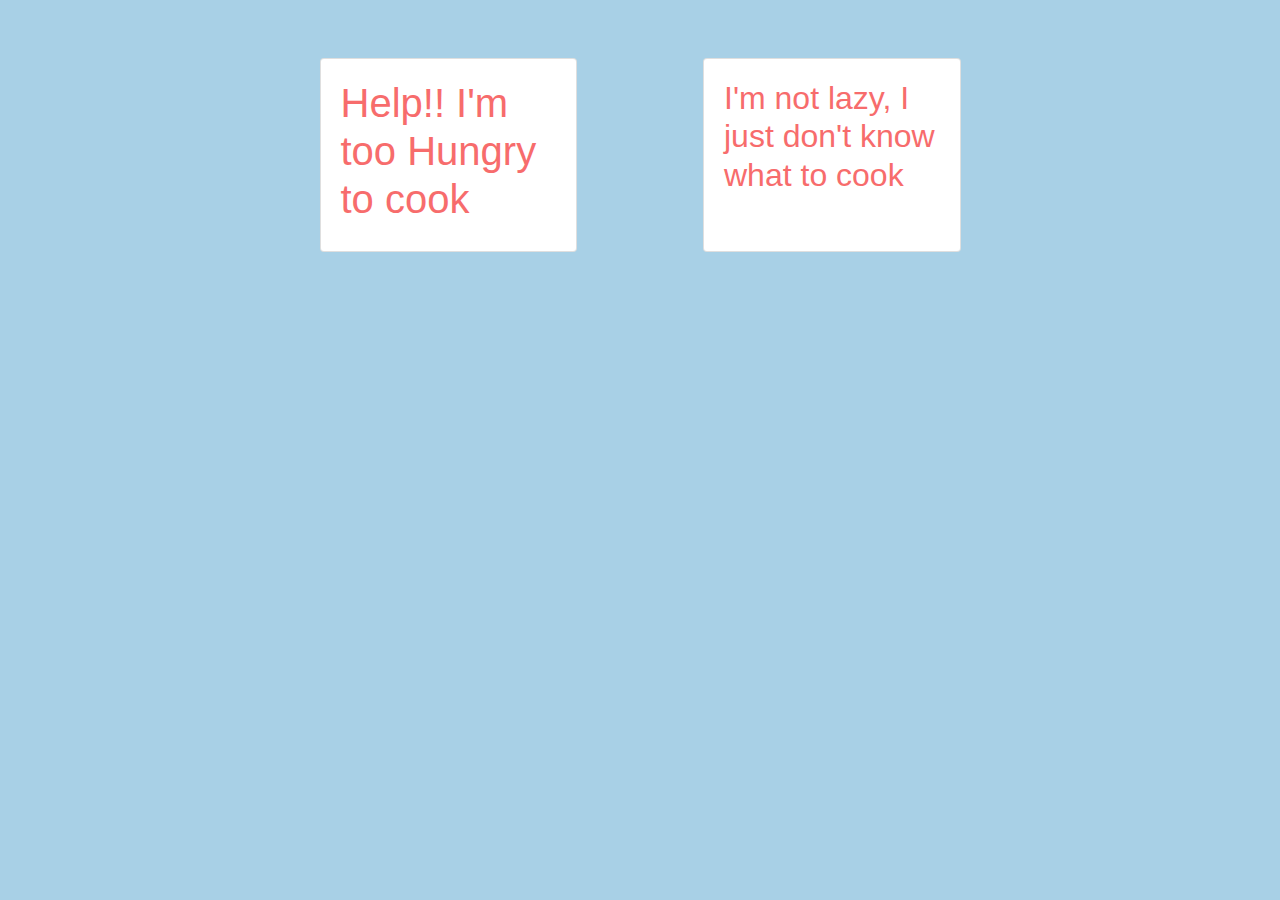
==== landing.html @ 15a4424a "added landing page" ====
<!DOCTYPE html>
<html lang="en">
<head>
  <meta charset="UTF-8">
  <meta name="viewport" content="width=device-width, initial-scale=1.0">
  <meta http-equiv="X-UA-Compatible" content="ie=edge">
  <title>Document</title>

  <!--RESET-->
  <link rel="stylesheet" href="reset.css">
  
  <!--BOOSTRAP-->
  <link rel="stylesheet" href="https://stackpath.bootstrapcdn.com/bootstrap/4.3.1/css/bootstrap.min.css"
    integrity="sha384-ggOyR0iXCbMQv3Xipma34MD+dH/1fQ784/j6cY/iJTQUOhcWr7x9JvoRxT2MZw1T" crossorigin="anonymous">
  
  <!--CUSTOM CSS-->
  <link rel="stylesheet" href="style.css">
</head>

<body class="landing">
  <div class="container">
    
    <!-- Row containing links to APIs -->
    <div class="row d-flex justify-content-center my-5">
      <!-- Link to yelp API page -->
      <div class="col-lg-3 col-md-6 mb-4 mx-5">
        <div class="card h-100">
          <div class="card-body">
            <h1><a href="yelp.html">Help!! I'm too Hungry to cook</a></h1>
          </div>
        </div>
      </div>
  
      <!-- Link to Edamam API page -->
      <div class="col-lg-3 col-md-6 mb-4 mx-5">
        <div class="card h-100">
          <div class="card-body">
            <h2><a href="index.html">I'm not lazy, I just don't know what to cook</a></h2>
          </div>
        </div>
      </div>
    <!-- end of Row containing links to APIs-->
    </div>

  <!-- end of container -->
  </div> 
  
</body>
</html>
---- style.css ----
/* LINK ELEMENTS */
a:link {
  color: #f76c6c;
}

a:visited {
  color: #374785;
}

a:hover {
  color: #f8e9a1;
  background-color: #f76c6c;
  font-weight: bolder;
}

a:active {
  color: #374785;
  background-color: #a8d0e6;
}

/* BODY ELEMENTS */
/* body {
} */

.container {
    margin: auto;
    padding: 10px;
}

/* FOOTER ELEMENTS */
.footer {
    padding: 10px;
    width: 100%;
    bottom: 0;
    background-color: #f5f5f5;
    color: 	#24305e;
}
/* LANDING PAGE BODY */
.landing {
    background-color: #a8d0e6;
}
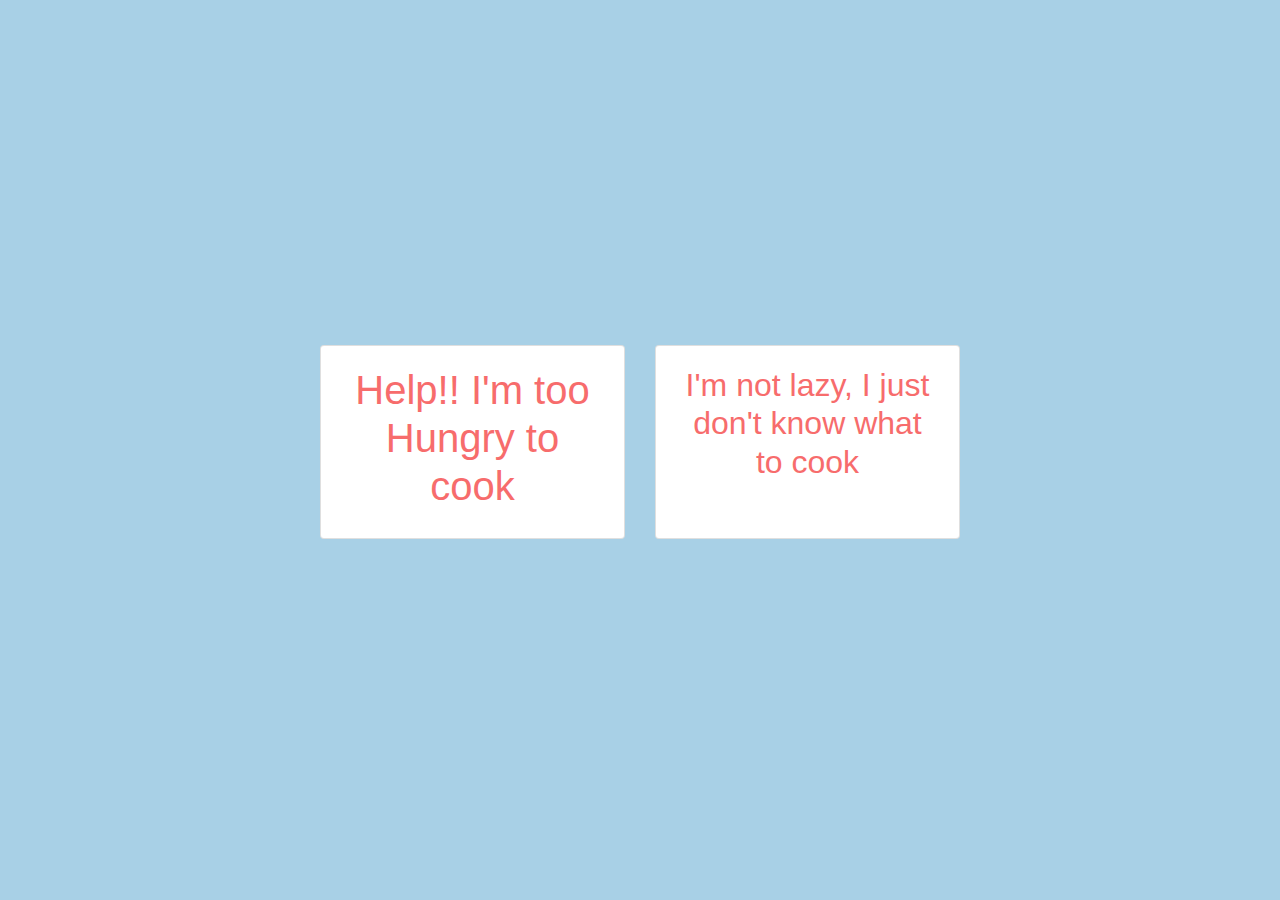
==== commit 85847aa3: "added landing page" ====
--- a/landing.html
+++ b/landing.html
@@ -20,27 +20,32 @@
 <body class="landing">
   <div class="container">
     
-    <!-- Row containing links to APIs -->
-    <div class="row d-flex justify-content-center my-5">
-      <!-- Link to yelp API page -->
-      <div class="col-lg-3 col-md-6 mb-4 mx-5">
-        <div class="card h-100">
-          <div class="card-body">
-            <h1><a href="yelp.html">Help!! I'm too Hungry to cook</a></h1>
+
+
+      <div class="middle">
+        <div class="row">
+        <!-- Link to yelp API page -->
+          <div class="col-lg-6 col-md-6 mb-3">
+            <div class="card h-100">
+              <div class="card-body text-center">
+                <h1><a href="yelp.html">Help!! I'm too Hungry to cook</a></h1>
+              </div>
+            </div>
           </div>
+
+    
+  
+      <!-- Link to Edamam API page -->
+          <div class="col-lg-6 col-md-6 mb-3">
+              <div class="card h-100">
+                <div class="card-body text-center">
+                  <h2><a href="index.html">I'm not lazy, I just don't know what to cook</a></h2>
+                </div>
+              </div>
+            </div>
+
         </div>
       </div>
-  
-      <!-- Link to Edamam API page -->
-      <div class="col-lg-3 col-md-6 mb-4 mx-5">
-        <div class="card h-100">
-          <div class="card-body">
-            <h2><a href="index.html">I'm not lazy, I just don't know what to cook</a></h2>
-          </div>
-        </div>
-      </div>
-    <!-- end of Row containing links to APIs-->
-    </div>
 
   <!-- end of container -->
   </div> 
--- a/style.css
+++ b/style.css
@@ -39,3 +39,11 @@
 .landing {
     background-color: #a8d0e6;
 }
+
+.middle {
+  position: absolute;
+  top: 50%;
+  left: 50%;
+  transform: translate(-50%, -50%);
+  text-align: center;
+}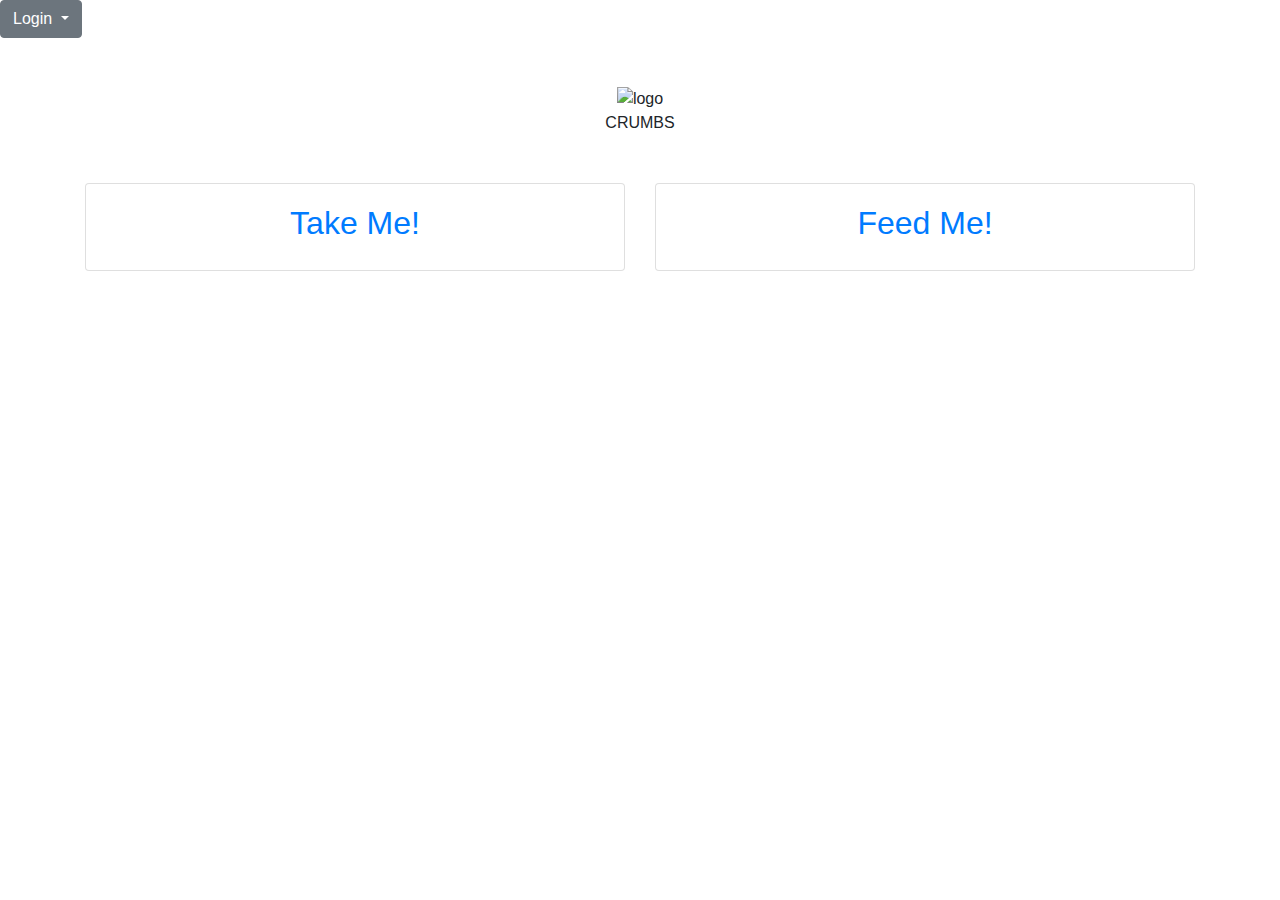
==== commit 44995e24: "added-new-user" ====
--- a/landing.html
+++ b/landing.html
@@ -1,5 +1,6 @@
 <!DOCTYPE html>
 <html lang="en">
+
 <head>
   <meta charset="UTF-8">
   <meta name="viewport" content="width=device-width, initial-scale=1.0">
@@ -7,48 +8,146 @@
   <title>Document</title>
 
   <!--RESET-->
-  <link rel="stylesheet" href="reset.css">
-  
+  <link rel="stylesheet" href="assets/css/reset.css">
+
   <!--BOOSTRAP-->
   <link rel="stylesheet" href="https://stackpath.bootstrapcdn.com/bootstrap/4.3.1/css/bootstrap.min.css"
     integrity="sha384-ggOyR0iXCbMQv3Xipma34MD+dH/1fQ784/j6cY/iJTQUOhcWr7x9JvoRxT2MZw1T" crossorigin="anonymous">
-  
+
+  <script src="https://code.jquery.com/jquery-3.3.1.slim.min.js"
+    integrity="sha384-q8i/X+965DzO0rT7abK41JStQIAqVgRVzpbzo5smXKp4YfRvH+8abtTE1Pi6jizo"
+    crossorigin="anonymous"></script>
+  <script src="https://cdnjs.cloudflare.com/ajax/libs/popper.js/1.14.7/umd/popper.min.js"
+    integrity="sha384-UO2eT0CpHqdSJQ6hJty5KVphtPhzWj9WO1clHTMGa3JDZwrnQq4sF86dIHNDz0W1"
+    crossorigin="anonymous"></script>
+  <script src="https://stackpath.bootstrapcdn.com/bootstrap/4.3.1/js/bootstrap.min.js"
+    integrity="sha384-JjSmVgyd0p3pXB1rRibZUAYoIIy6OrQ6VrjIEaFf/nJGzIxFDsf4x0xIM+B07jRM"
+    crossorigin="anonymous"></script>
+
   <!--CUSTOM CSS-->
-  <link rel="stylesheet" href="style.css">
+  <link rel="stylesheet" href="assets/css/style.css">
 </head>
 
 <body class="landing">
-  <div class="container">
-    
+
+  <!-- Modal -->
+  <div class="modal fade" id="exampleModalCenter" tabindex="-1" role="dialog" aria-labelledby="exampleModalCenterTitle"
+    aria-hidden="true">
+    <div class="modal-dialog modal-dialog-centered" role="document">
+      <div class="modal-content">
+        <div class="modal-header">
+          <h5 class="modal-title" id="exampleModalLongTitle">Sign Up</h5>
+          <button type="button" class="close" data-dismiss="modal" aria-label="Close">
+            <span aria-hidden="true">&times;</span>
+          </button>
+        </div>
+        <div class="modal-body">
+          
+          <form class="px-4 py-3">
+            <div class="form-group">
+              <label for="exampleDropdownFormEmail1">Email address</label>
+              <input type="email" class="form-control" id="newUserEmail" placeholder="email@example.com">
+            </div>
+            <div class="form-group">
+              <label for="exampleDropdownFormPassword1">Password</label>
+              <input type="password" class="form-control" id="newUserPassword" placeholder="Password">
+            </div>
+          </form>
+        </div>
+        <div class="modal-footer">
+          <button type="button" class="btn btn-secondary" data-dismiss="modal">Close</button>
+          <button type="button" class="btn btn-primary">Save changes</button>
+        </div>
+      </div>
+    </div>
+  </div>
 
 
-      <div class="middle">
-        <div class="row">
+  <div class="dropdown">
+    <button class="btn btn-secondary dropdown-toggle" type="button" id="dropdownMenuButton" data-toggle="dropdown"
+      aria-haspopup="true" aria-expanded="false">
+      Login
+    </button>
+    <div class="dropdown-menu">
+      <form class="px-4 py-3">
+        <div class="form-group">
+          <label for="exampleDropdownFormEmail1">Email address</label>
+          <input type="email" class="form-control" id="email" placeholder="email@example.com">
+        </div>
+        <div class="form-group">
+          <label for="exampleDropdownFormPassword1">Password</label>
+          <input type="password" class="form-control" id="password" placeholder="Password">
+        </div>
+        <!-- <div class="form-check">
+          <input type="checkbox" class="form-check-input" id="dropdownCheck">
+          <label class="form-check-label" for="dropdownCheck">
+            Remember me
+          </label>
+        </div> -->
+        <button id="signIn" type="submit" class="btn btn-primary">Sign in</button>
+        <button id="signOut" type="submit" class="btn btn-primary">Sign out</button>
+      </form>
+      <div class="dropdown-divider"></div>
+      <!-- Button trigger modal -->
+      <a  class="dropdown-item" data-toggle="modal" data-target="#exampleModalCenter">
+        New User? Sign Up!
+      </a>
+      <a class="dropdown-item" href="#">Forgot password?</a>
+    </div>
+  </div>
+
+  <div class="container">
+    <div class="text-center my-5 mx-5">
+      <img src="assets/image/logo.png" alt="logo"><br>
+      <span class="tracking-in-expand">CRUMBS</span>
+    </div>
+
+    <div class="middle">
+      <div class="row">
         <!-- Link to yelp API page -->
-          <div class="col-lg-6 col-md-6 mb-3">
-            <div class="card h-100">
-              <div class="card-body text-center">
-                <h1><a href="yelp.html">Help!! I'm too Hungry to cook</a></h1>
+        <div class="col-lg-6 col-md-6">
+            <a href="takeout.html">
+              <div class="box card">
+                <div class="card-body text-center">
+                  <h2>Take Me!</h2>
               </div>
             </div>
-          </div>
+          </a>
+        </div>
 
-    
-  
-      <!-- Link to Edamam API page -->
-          <div class="col-lg-6 col-md-6 mb-3">
-              <div class="card h-100">
+        <!-- Link to Edamam API page -->
+        <div class="col-lg-6 col-md-6">
+            <a href="index.html">
+              <div class="box card">
                 <div class="card-body text-center">
-                  <h2><a href="index.html">I'm not lazy, I just don't know what to cook</a></h2>
-                </div>
+                  <h2>Feed Me!</h2>
               </div>
             </div>
+          </a>
+        </div>
 
-        </div>
       </div>
+    </div>
 
-  <!-- end of container -->
-  </div> 
+    <!-- end of container -->
+  </div>
+
+  <!-- firebase link -->
+<script src="https://www.gstatic.com/firebasejs/6.1.1/firebase-app.js"></script>
+
+<script src="https://www.gstatic.com/firebasejs/6.1.0/firebase-database.js"></script>
+  <!-- firebase Auth file -->
+<script defer src="https://www.gstatic.com/firebasejs/6.1.1/firebase-auth.js"></script>
+
+  <!-- jQuery -->
+  <script src="https://ajax.googleapis.com/ajax/libs/jquery/3.4.0/jquery.min.js"></script>
   
+  <!-- JS File  -->
+  <script type="text/javascript" src="assets/javascript/logic.js"></script>
+  <script type="text/javascript" src="assets/javascript/zomato.js"></script>
+
+  
+
 </body>
+
 </html>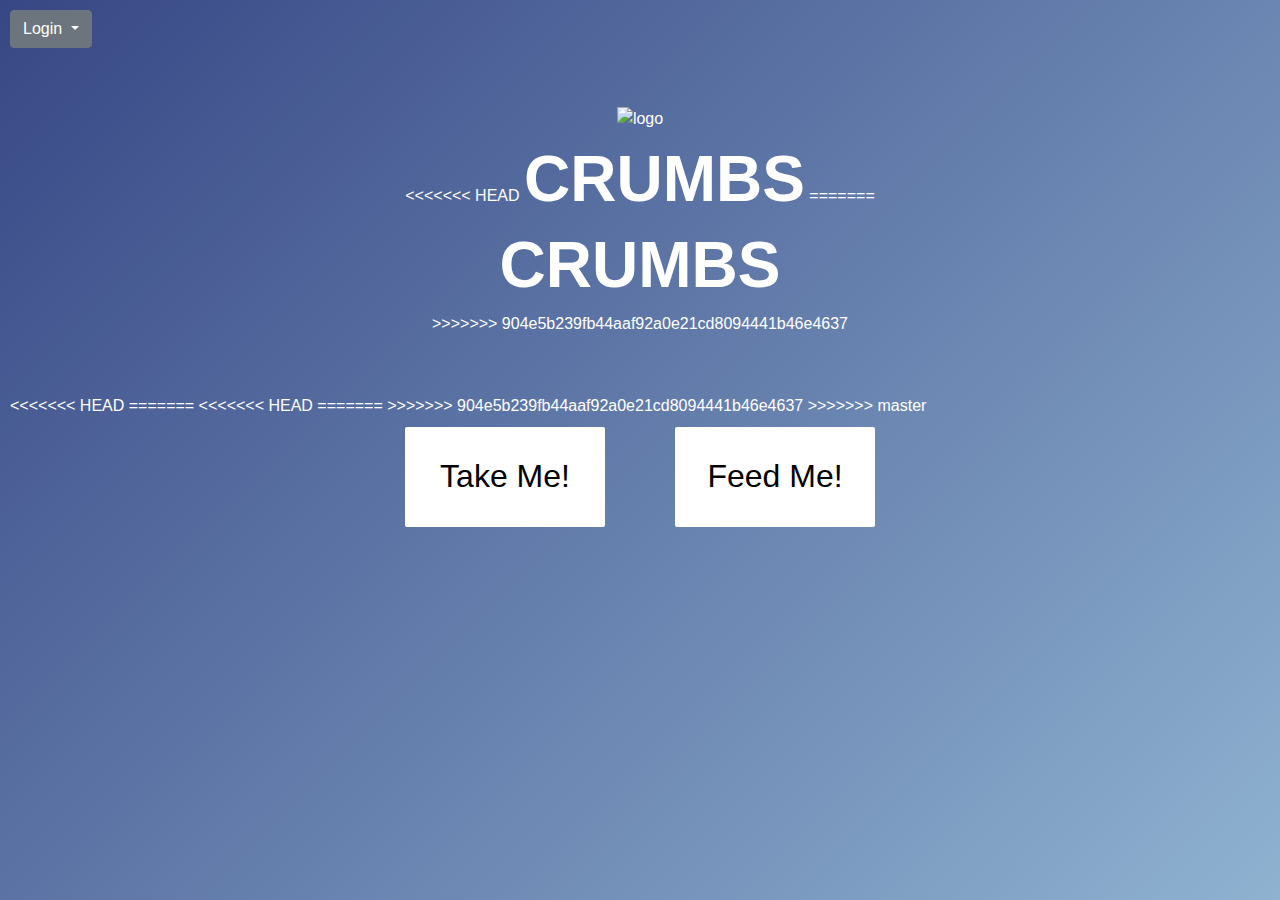
==== commit 80b847cb: "resolve conflict" ====
--- a/landing.html
+++ b/landing.html
@@ -42,7 +42,7 @@
           </button>
         </div>
         <div class="modal-body">
-          
+
           <form class="px-4 py-3">
             <div class="form-group">
               <label for="exampleDropdownFormEmail1">Email address</label>
@@ -55,8 +55,8 @@
           </form>
         </div>
         <div class="modal-footer">
-          <button type="button" class="btn btn-secondary" data-dismiss="modal">Close</button>
-          <button type="button" class="btn btn-primary">Save changes</button>
+          <button type="button" id="signUpBtn" class="btn btn-secondary" data-dismiss="modal">Submit</button>
+          <!-- <button type="button" class="btn btn-primary">Save changes</button> -->
         </div>
       </div>
     </div>
@@ -89,7 +89,7 @@
       </form>
       <div class="dropdown-divider"></div>
       <!-- Button trigger modal -->
-      <a  class="dropdown-item" data-toggle="modal" data-target="#exampleModalCenter">
+      <a class="dropdown-item" data-toggle="modal" data-target="#exampleModalCenter">
         New User? Sign Up!
       </a>
       <a class="dropdown-item" href="#">Forgot password?</a>
@@ -99,17 +99,21 @@
   <div class="container">
     <div class="text-center my-5 mx-5">
       <img src="assets/image/logo.png" alt="logo"><br>
+<<<<<<< HEAD
       <span class="tracking-in-expand">CRUMBS</span>
+=======
+      <h1 class="tracking-in-expand">CRUMBS</h1>
+>>>>>>> 904e5b239fb44aaf92a0e21cd8094441b46e4637
     </div>
 
     <div class="middle">
       <div class="row">
         <!-- Link to yelp API page -->
         <div class="col-lg-6 col-md-6">
-            <a href="takeout.html">
-              <div class="box card">
-                <div class="card-body text-center">
-                  <h2>Take Me!</h2>
+          <a href="takeout.html">
+            <div class="box card">
+              <div class="card-body text-center">
+                <h2>Take Me!</h2>
               </div>
             </div>
           </a>
@@ -117,10 +121,10 @@
 
         <!-- Link to Edamam API page -->
         <div class="col-lg-6 col-md-6">
-            <a href="index.html">
-              <div class="box card">
-                <div class="card-body text-center">
-                  <h2>Feed Me!</h2>
+          <a href="index.html">
+            <div class="box card">
+              <div class="card-body text-center">
+                <h2>Feed Me!</h2>
               </div>
             </div>
           </a>
@@ -133,21 +137,28 @@
   </div>
 
   <!-- firebase link -->
-<script src="https://www.gstatic.com/firebasejs/6.1.1/firebase-app.js"></script>
+  <script src="https://www.gstatic.com/firebasejs/6.1.1/firebase-app.js"></script>
 
-<script src="https://www.gstatic.com/firebasejs/6.1.0/firebase-database.js"></script>
+  <script src="https://www.gstatic.com/firebasejs/6.1.0/firebase-database.js"></script>
   <!-- firebase Auth file -->
-<script defer src="https://www.gstatic.com/firebasejs/6.1.1/firebase-auth.js"></script>
+  <script defer src="https://www.gstatic.com/firebasejs/6.1.1/firebase-auth.js"></script>
 
   <!-- jQuery -->
   <script src="https://ajax.googleapis.com/ajax/libs/jquery/3.4.0/jquery.min.js"></script>
-  
+
   <!-- JS File  -->
   <script type="text/javascript" src="assets/javascript/logic.js"></script>
   <script type="text/javascript" src="assets/javascript/zomato.js"></script>
 
-  
+
 
 </body>
+<<<<<<< HEAD
 
-</html>+=======
+</html>
+<<<<<<< HEAD
+=======
+>>>>>>> 904e5b239fb44aaf92a0e21cd8094441b46e4637
+</html>
+>>>>>>> master
--- a/assets/css/style.css
+++ b/assets/css/style.css
@@ -0,0 +1,264 @@
+/* LINK ELEMENTS */
+a:link {
+  color: #24305e;
+}
+
+a:visited {
+  color: #374785;
+} 
+
+a:hover {
+  color: #f8e9a1;
+  font-weight: bolder;
+}
+
+a:active {
+  color: #374785;
+  background-color: #a8d0e6;
+}
+
+.nav-link {
+  margin: 20px;
+  color: #24305e;
+  font-size: 22px;
+  text-align: right;
+}
+
+
+/* BODY ELEMENTS */
+body {
+  background: #fff url('../image/bg.png') repeat;
+  font-family: 'Roboto', sans-serif;
+}
+
+.container {
+  margin: auto;
+  padding: 10px;
+}
+
+h1 {
+  font-family: 'Poppins', sans-serif;
+}
+
+h2 {
+<<<<<<< HEAD
+  font-family: 'Poppins', sans-serif;
+=======
+  font-family: 'Roboto', sans-serif;
+>>>>>>> 904e5b239fb44aaf92a0e21cd8094441b46e4637
+}
+
+h6 {
+	font-family: 'Open Sans';
+	font-weight: 300;
+	text-align: center;
+	position: absolute;
+	top: 45%;
+	right: 0;
+	left: 0;
+}
+
+/*LANDING PAGE*/
+.landing {
+  margin: auto;
+  padding: 10px;
+	width: 100%;
+	height: 90vh;
+	color: #fff;
+	background: linear-gradient(-45deg, #f8e9a1, #f76c6c, #a8d0e6, #374785);
+	background-size: 400% 400%;
+	-webkit-animation: Gradient 15s ease infinite;
+	-moz-animation: Gradient 15s ease infinite;
+	animation: Gradient 15s ease infinite;
+}
+
+.middle {
+  position: absolute;
+  top: 53%;
+  left: 50%;
+  transform: translate(-50%, -50%);
+  text-align: center;
+} 
+
+.box {
+  color: black;
+  font-family: Arial, Helvetica, sans-serif;
+  font-size: 30px;
+  position: relative;
+  padding: 10px;
+  margin: 20px;
+  width: 200px;
+  height: 100px;
+  border-radius: 2px;
+  border: 2px;
+  border-color: #24305e;
+}
+
+@-webkit-keyframes Gradient {
+	0% {
+		background-position: 0% 50%
+	}
+	50% {
+		background-position: 100% 50%
+	}
+	100% {
+		background-position: 0% 50%
+	}
+}
+
+@-moz-keyframes Gradient {
+	0% {
+		background-position: 0% 50%
+	}
+	50% {
+		background-position: 100% 50%
+	}
+	100% {
+		background-position: 0% 50%
+	}
+}
+
+@keyframes Gradient {
+	0% {
+		background-position: 0% 50%
+	}
+	50% {
+		background-position: 100% 50%
+	}
+	100% {
+		background-position: 0% 50%
+	}
+}
+
+/*Crumbs animation*/
+.tracking-in-expand {
+  font-size: 4rem;
+  font-weight: bolder;
+	-webkit-animation: tracking-in-expand 0.9s cubic-bezier(0.215, 0.610, 0.355, 1.000) both;
+	        animation: tracking-in-expand 0.9s cubic-bezier(0.215, 0.610, 0.355, 1.000) both;
+}
+
+@-webkit-keyframes tracking-in-expand {
+  0% {
+    letter-spacing: -0.5em;
+    opacity: 0;
+  }
+  40% {
+    opacity: 0.6;
+  }
+  100% {
+    opacity: 1;
+  }
+}
+@keyframes tracking-in-expand {
+  0% {
+    letter-spacing: -0.5em;
+    opacity: 0;
+  }
+  40% {
+    opacity: 0.6;
+  }
+  100% {
+    opacity: 1;
+  }
+}
+
+
+/*RESTAURANT FINDER PAGE*/
+.jumbotron-billboard .img {
+  margin-bottom: 0px;
+  opacity: 0.7;
+  color: #fff;
+  background: #000 url("https://images.unsplash.com/photo-1533777857889-4be7c70b33f7?ixlib=rb-1.2.1&ixid=eyJhcHBfaWQiOjEyMDd9&auto=format&fit=crop&w=1500&q=80") top center no-repeat;
+  width: 100%;
+  height: 100%;
+  background-size: cover;
+  overflow: hidden;
+  position: absolute;
+  top: 0;
+  left: 0;
+  z-index: 1;
+}
+
+.jumbotron h2 {
+  margin-top: 0;
+}
+
+.jumbotron {
+  position: relative;
+  padding-top: 50px;
+  padding-bottom: 50px;
+}
+
+.jumbotron .container {
+  position: relative;
+  z-index: 2;
+}
+
+.text-color {
+  color: white;
+}
+
+.pt {
+  padding-top: 75px;
+}
+
+.logo {
+  width: 150px;
+  height: 150px;
+}
+
+.data {
+  padding-left: 50px;
+  padding-right: 50px;
+  padding-top: 10px;
+  padding-bottom: 10px;
+  background-color: #F5F5F5;
+}
+
+a.action_link {
+  text-decoration: none;
+}
+
+.resimg {
+  float: left;
+  margin-right: 15px;
+}
+
+.horizontal-center-row {
+  display: flex;
+  justify-content: center;
+}
+
+.rating {
+  float: right;
+  margin-right: 15px;
+}
+
+/* AJAX & API Generated classes and ids*/
+
+.img-round {
+  border-radius: 50%;
+}
+
+
+/* FOOTER ELEMENTS */
+.footer {
+    padding: 10px;
+    width: 100%;
+<<<<<<< HEAD
+=======
+    top: 80%;
+>>>>>>> 904e5b239fb44aaf92a0e21cd8094441b46e4637
+    bottom: 0;
+    background-color: #f5f5f5;
+    color: 	#24305e;
+}
+
+/*RESPONSIVE*/
+@media screen and (max-width: 768px) {
+  .jumbotron {
+    padding-top: 20px;
+    padding-bottom: 20px;
+  }
+}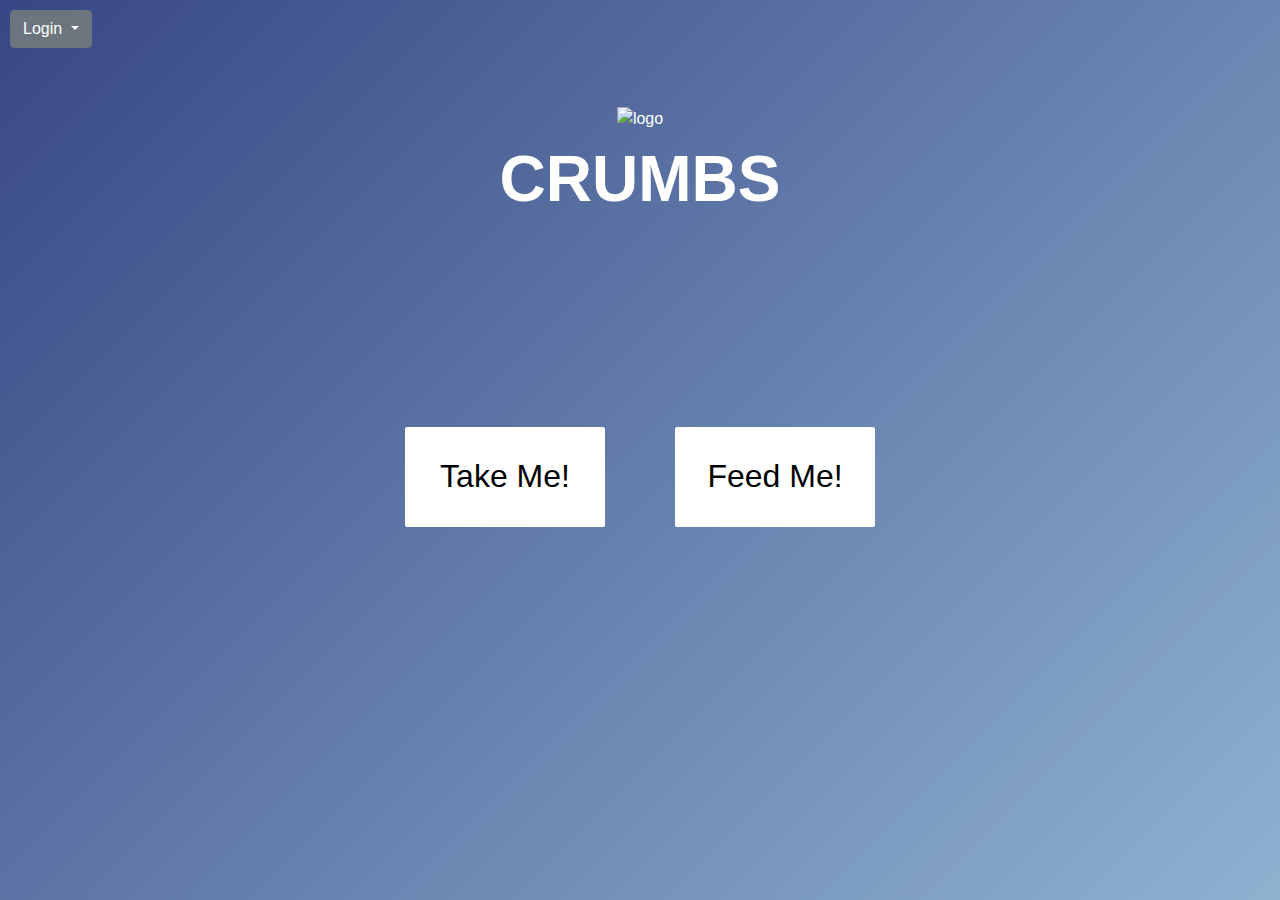
==== commit cadfabac: "firebase user id" ====
--- a/landing.html
+++ b/landing.html
@@ -92,18 +92,14 @@
       <a class="dropdown-item" data-toggle="modal" data-target="#exampleModalCenter">
         New User? Sign Up!
       </a>
-      <a class="dropdown-item" href="#">Forgot password?</a>
+      <!-- <a class="dropdown-item" href="#">Forgot password?</a> -->
     </div>
   </div>
 
   <div class="container">
     <div class="text-center my-5 mx-5">
       <img src="assets/image/logo.png" alt="logo"><br>
-<<<<<<< HEAD
       <span class="tracking-in-expand">CRUMBS</span>
-=======
-      <h1 class="tracking-in-expand">CRUMBS</h1>
->>>>>>> 904e5b239fb44aaf92a0e21cd8094441b46e4637
     </div>
 
     <div class="middle">
@@ -153,12 +149,5 @@
 
 
 </body>
-<<<<<<< HEAD
 
-=======
-</html>
-<<<<<<< HEAD
-=======
->>>>>>> 904e5b239fb44aaf92a0e21cd8094441b46e4637
-</html>
->>>>>>> master
+</html>